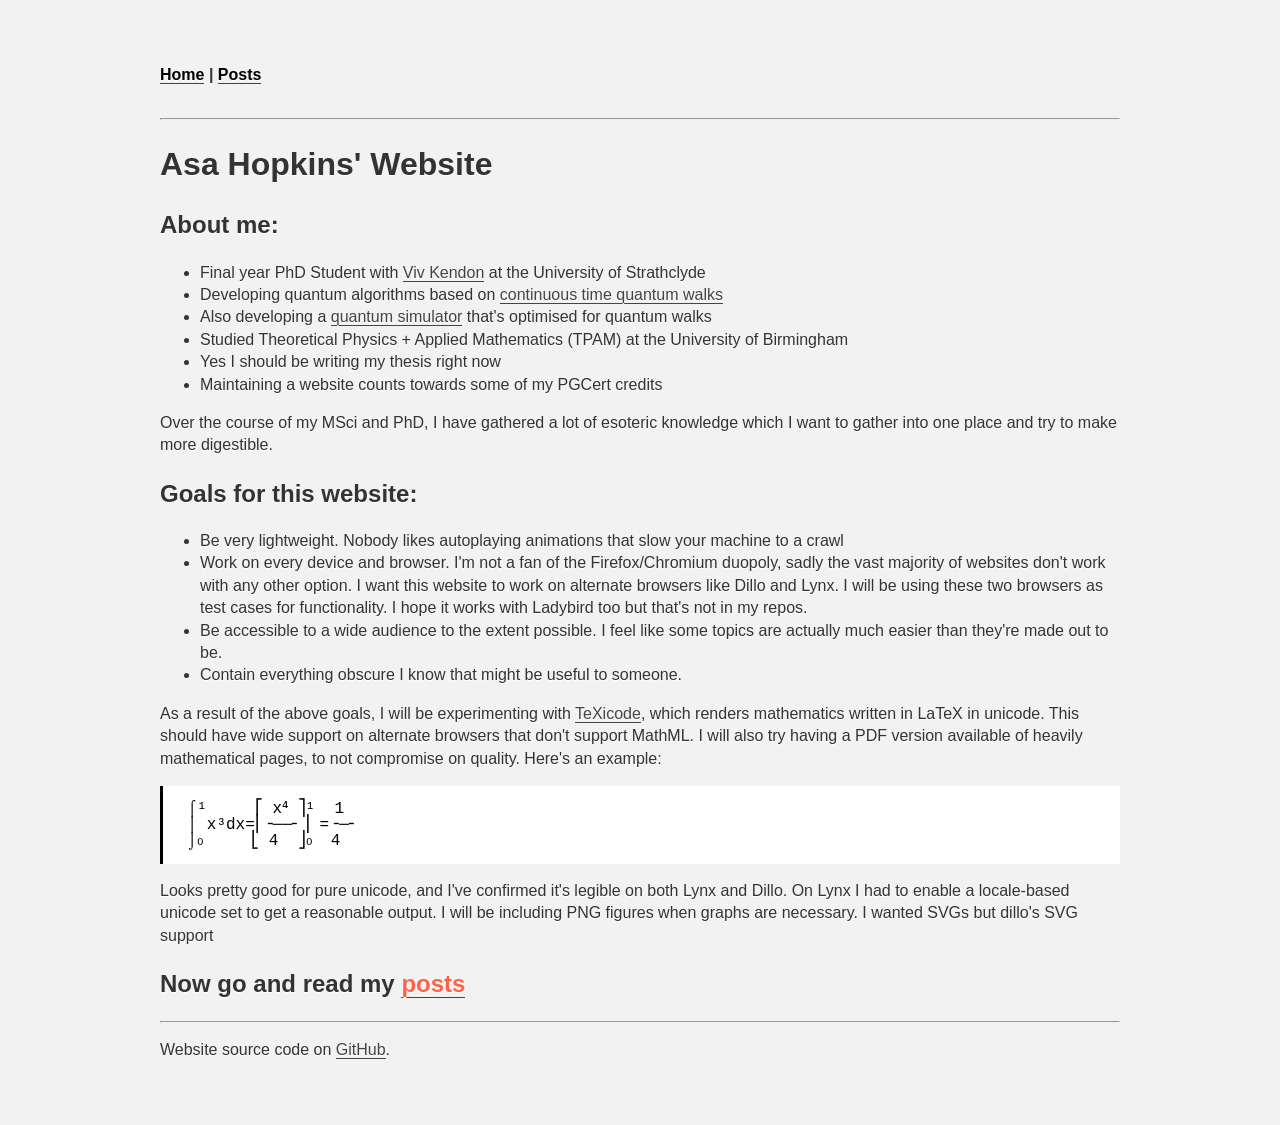
==== index.html @ 8b64d3fc "Initial commit. Basic site layout and first real page." ====
<!doctype html>
<html lang="en">
  <head>
    <meta charset="UTF-8">
    <meta name="viewport" content="width=device-width, height=device-height, initial-scale=1.0"/>
    <title>Asa Hopkins' Website</title>
    <meta name="description" content="A bunch of random knowledge across STEM"/>
    <link rel="canonical" href=""/>
    <link rel="stylesheet" href="style.css">

  </head>
  <body>
    <nav>
      <a href="./index.html">Home</a> |
      <a href="./posts.html">Posts</a>
    </nav>
    <hr>

    <header>
      <h1>Asa Hopkins' Website</h1>
    </header>
    <h2>About me:</h2>
    <ul>
      <li>Final year PhD Student with <a href="https://kendon.info/viv/">Viv Kendon</a> at the University of Strathclyde</li>
      <li>Developing quantum algorithms based on <a href="https://arxiv.org/abs/2511.01312">continuous time quantum walks</a></li>
      <li>Also developing a <a href="https://github.com/Asa-Hopkins/MultiStageQW">quantum simulator</a> that's optimised for quantum walks
      <li>Studied Theoretical Physics + Applied Mathematics (TPAM) at the University of Birmingham </li>
      <li>Yes I should be writing my thesis right now</li>
      <li>Maintaining a website counts towards some of my PGCert credits</li>
    </ul>

    <p>Over the course of my MSci and PhD, I have gathered a lot of esoteric knowledge which I want to gather into one place and try to make more digestible.</p>

    <h2>Goals for this website:</h2>
    <ul>
      <li>Be very lightweight. Nobody likes autoplaying animations that slow your machine to a crawl</li>
      <li>Work on every device and browser. I'm not a fan of the Firefox/Chromium duopoly, sadly the vast majority of websites don't work with any other option. I want this website to work on alternate browsers like Dillo and Lynx. I will be using these two browsers as test cases for functionality. I hope it works with Ladybird too but that's not in my repos.</li>
      <li>Be accessible to a wide audience to the extent possible. I feel like some topics are actually much easier than they're made out to be.</li>
      <li>Contain everything obscure I know that might be useful to someone.</li>
    </ul>
    
    As a result of the above goals, I will be experimenting with <a href="https://github.com/dxddxx/TeXicode/tree/main">TeXicode</a>, which renders mathematics written in LaTeX in unicode. This should have wide support on alternate browsers that don't support MathML. I will also try having a PDF version available of heavily mathematical pages, to not compromise on quality.

    Here's an example:

<pre>
 ⌠¹     ⎡ x⁴ ⎤¹  1 
 │ x³dx=⎢╶──╴⎥ =╶─╴
 ⌡₀     ⎣ 4  ⎦₀  4 
</pre>

Looks pretty good for pure unicode, and I've confirmed it's legible on both Lynx and Dillo. On Lynx I had to enable a locale-based unicode set to get a reasonable output. I will be including PNG figures when graphs are necessary. I wanted SVGs but dillo's SVG support 

<h2> Now go and read my <a href="./posts.html" style="color:#ff6347;"> posts </a></h2>
    <hr>


    <footer>
      <p>Website source code on <a href="https://github.com/Asa-Hopkins/Asa-Hopkins.github.io/tree/main">GitHub</a>.</p>
    </footer>
  </body>
</html>

<!-- I've retained the copyright notice from the original website I forked-->
<!-- Copyright (C) 2021  Guilherme Pangnotta -->
<!-- License: https://github.com/setetres/evenbettermotherfuckingwebsite/blob/master/LICENSE -->
---- style.css ----
body {margin: 5% auto; background: #f2f2f2; color: #333333; font-family: -apple-system, BlinkMacSystemFont, "Segoe UI", Roboto, Helvetica, Arial, sans-serif; font-size: 16px; line-height: 1.4; text-shadow: 0 1px 0 #ffffff; max-width: 75%;}

code {background: white;}
a {border-bottom: 1px solid #444444; color: #444444; text-decoration: none;}
a:hover {border-bottom: 0;}

nav { margin-bottom: 2em; font-weight: bold; }
nav a { color: #000000; text-decoration: none; }
nav a:hover { text-decoration: underline; }

pre {
    color: #000000;
    background: #ffffff;
    padding: 15px;
    border-left: 3px solid #000000;
    overflow-x: auto;
    line-height: 1.0;
}

/* Adds extra space between the list items */
ol li{
  margin-bottom: 15.0px; 
}

/* Slightly fancier looking numbers for ordered lists*/
ol li::marker {
  color: #ff5733;
  font-weight: bold;
  font-size: 1.2rem;
}

/* Centre images inside the <figure> tag */
figure {
    display: flex;
    flex-direction: column;
    align-items: center;
    margin: 2rem auto;
    text-align: center;
}
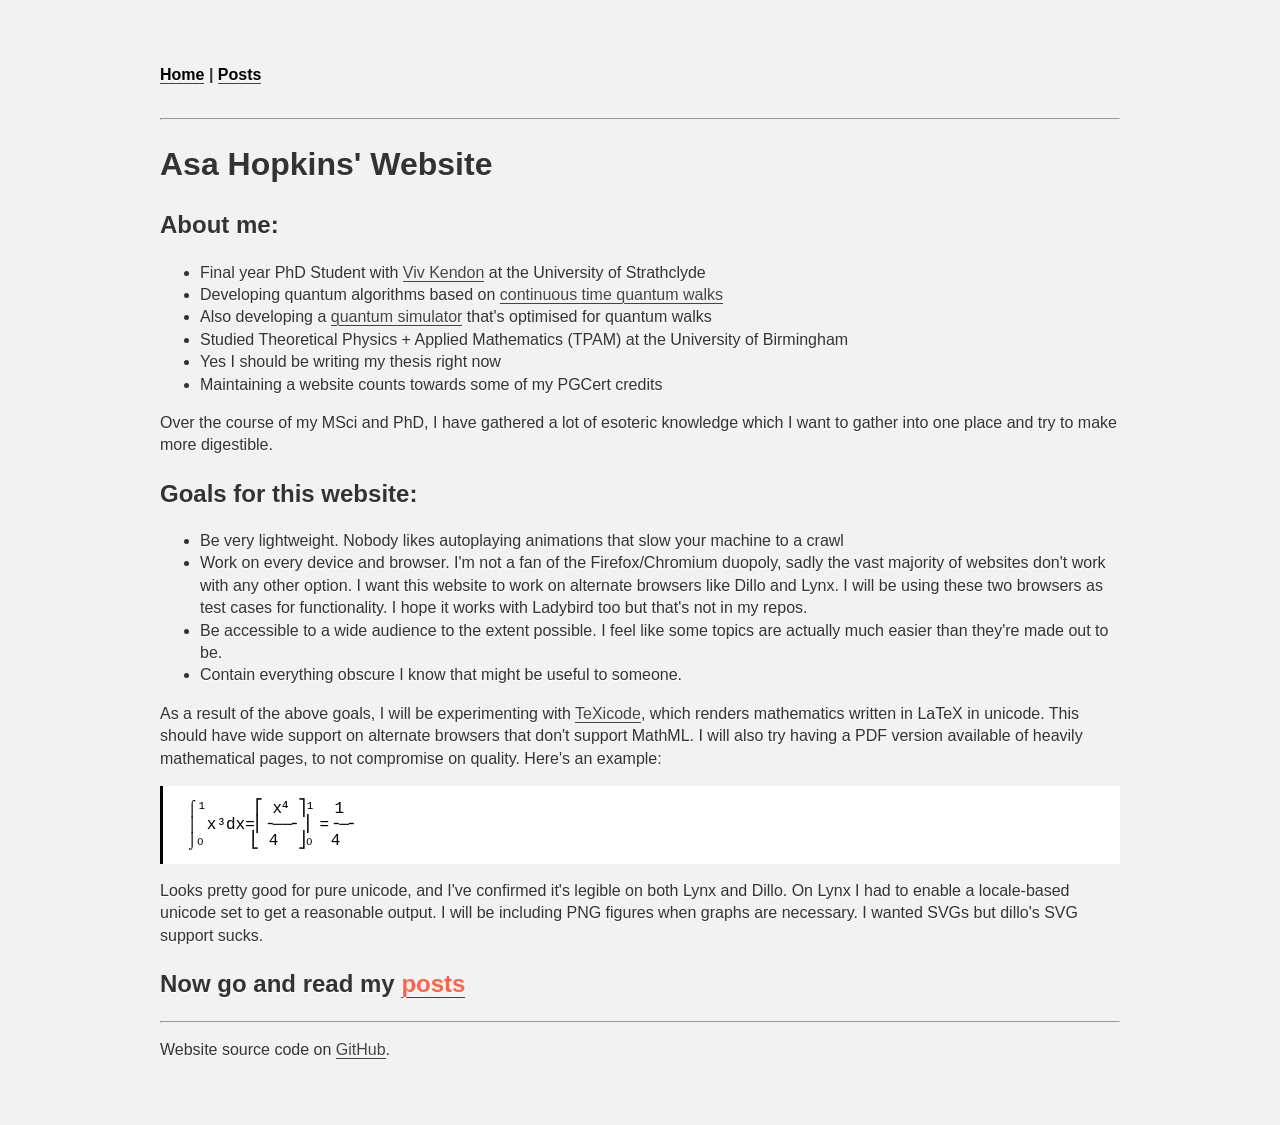
==== commit 096c8c59: "Missed a word" ====
--- a/index.html
+++ b/index.html
@@ -49,7 +49,7 @@
  ⌡₀     ⎣ 4  ⎦₀  4 
 </pre>
 
-Looks pretty good for pure unicode, and I've confirmed it's legible on both Lynx and Dillo. On Lynx I had to enable a locale-based unicode set to get a reasonable output. I will be including PNG figures when graphs are necessary. I wanted SVGs but dillo's SVG support 
+Looks pretty good for pure unicode, and I've confirmed it's legible on both Lynx and Dillo. On Lynx I had to enable a locale-based unicode set to get a reasonable output. I will be including PNG figures when graphs are necessary. I wanted SVGs but dillo's SVG support sucks.
 
 <h2> Now go and read my <a href="./posts.html" style="color:#ff6347;"> posts </a></h2>
     <hr>
@@ -63,4 +63,4 @@
 
 <!-- I've retained the copyright notice from the original website I forked-->
 <!-- Copyright (C) 2021  Guilherme Pangnotta -->
-<!-- License: https://github.com/setetres/evenbettermotherfuckingwebsite/blob/master/LICENSE -->+<!-- License: https://github.com/setetres/evenbettermotherfuckingwebsite/blob/master/LICENSE -->
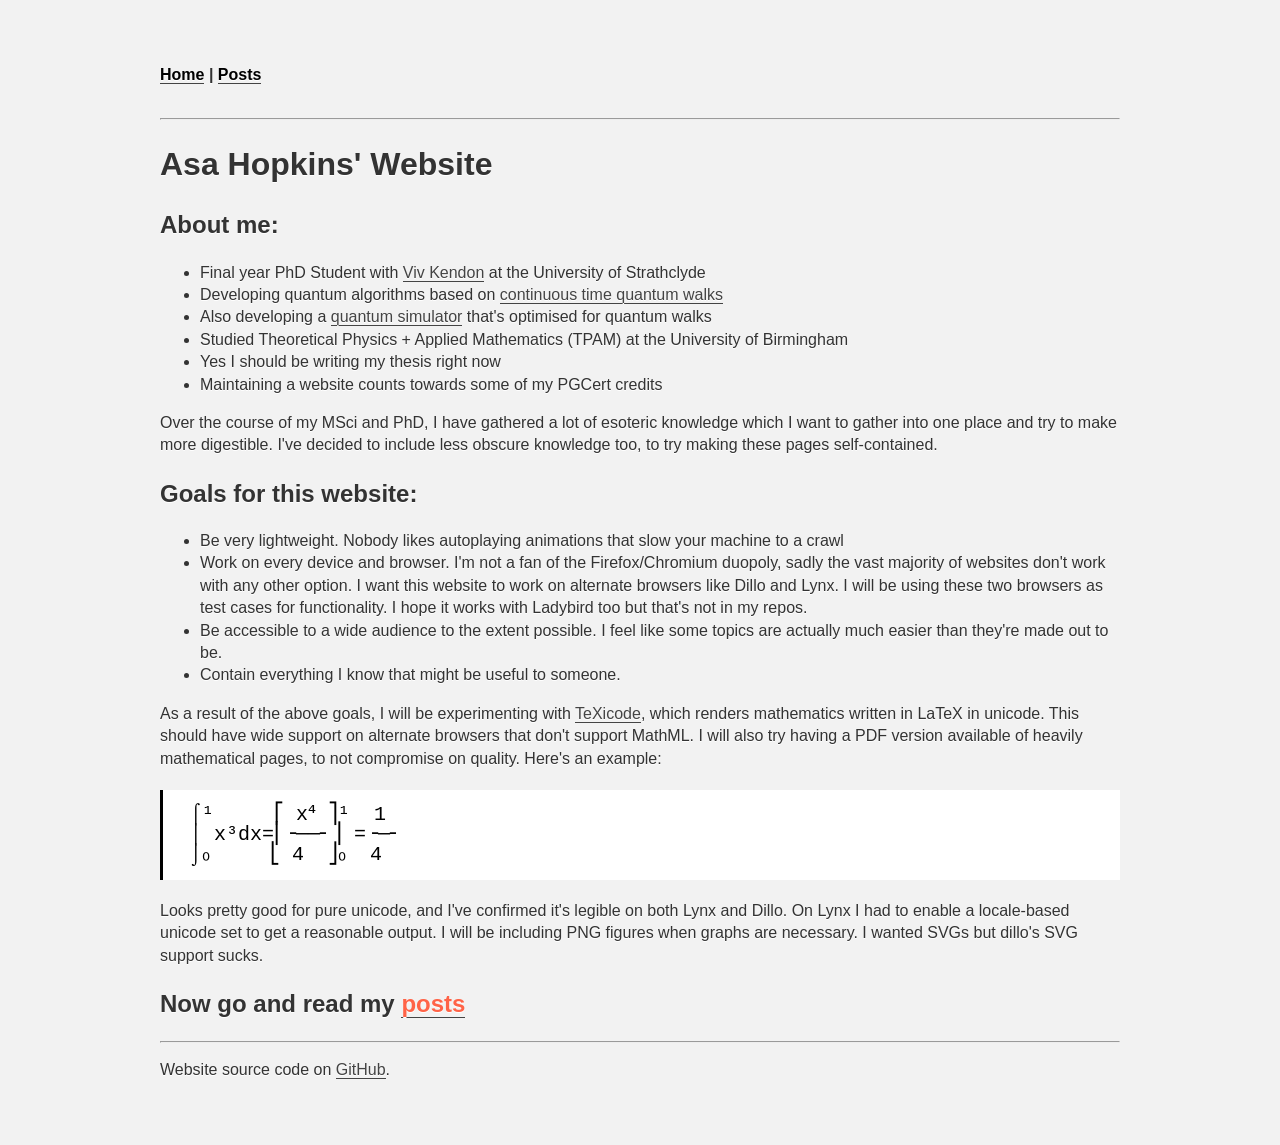
==== commit 4ac16db7: "Add introduction to Calculus, add inline maths styling" ====
--- a/index.html
+++ b/index.html
@@ -29,14 +29,15 @@
       <li>Maintaining a website counts towards some of my PGCert credits</li>
     </ul>
 
-    <p>Over the course of my MSci and PhD, I have gathered a lot of esoteric knowledge which I want to gather into one place and try to make more digestible.</p>
+    <p>Over the course of my MSci and PhD, I have gathered a lot of esoteric knowledge which I want to gather into one place and try to make more digestible.
+       I've decided to include less obscure knowledge too, to try making these pages self-contained.</p>
 
     <h2>Goals for this website:</h2>
     <ul>
       <li>Be very lightweight. Nobody likes autoplaying animations that slow your machine to a crawl</li>
       <li>Work on every device and browser. I'm not a fan of the Firefox/Chromium duopoly, sadly the vast majority of websites don't work with any other option. I want this website to work on alternate browsers like Dillo and Lynx. I will be using these two browsers as test cases for functionality. I hope it works with Ladybird too but that's not in my repos.</li>
       <li>Be accessible to a wide audience to the extent possible. I feel like some topics are actually much easier than they're made out to be.</li>
-      <li>Contain everything obscure I know that might be useful to someone.</li>
+      <li>Contain everything I know that might be useful to someone.</li>
     </ul>
     
     As a result of the above goals, I will be experimenting with <a href="https://github.com/dxddxx/TeXicode/tree/main">TeXicode</a>, which renders mathematics written in LaTeX in unicode. This should have wide support on alternate browsers that don't support MathML. I will also try having a PDF version available of heavily mathematical pages, to not compromise on quality.
--- a/style.css
+++ b/style.css
@@ -9,6 +9,7 @@
 nav a:hover { text-decoration: underline; }
 
 pre {
+    font-size: 20px;
     color: #000000;
     background: #ffffff;
     padding: 15px;
@@ -36,4 +37,12 @@
     align-items: center;
     margin: 2rem auto;
     text-align: center;
+}
+
+/* for inline maths */
+in {
+    font-family: monospace;
+    background: #ffffff;
+    padding: 2px 4px;
+    border-radius: 3px;
 }
